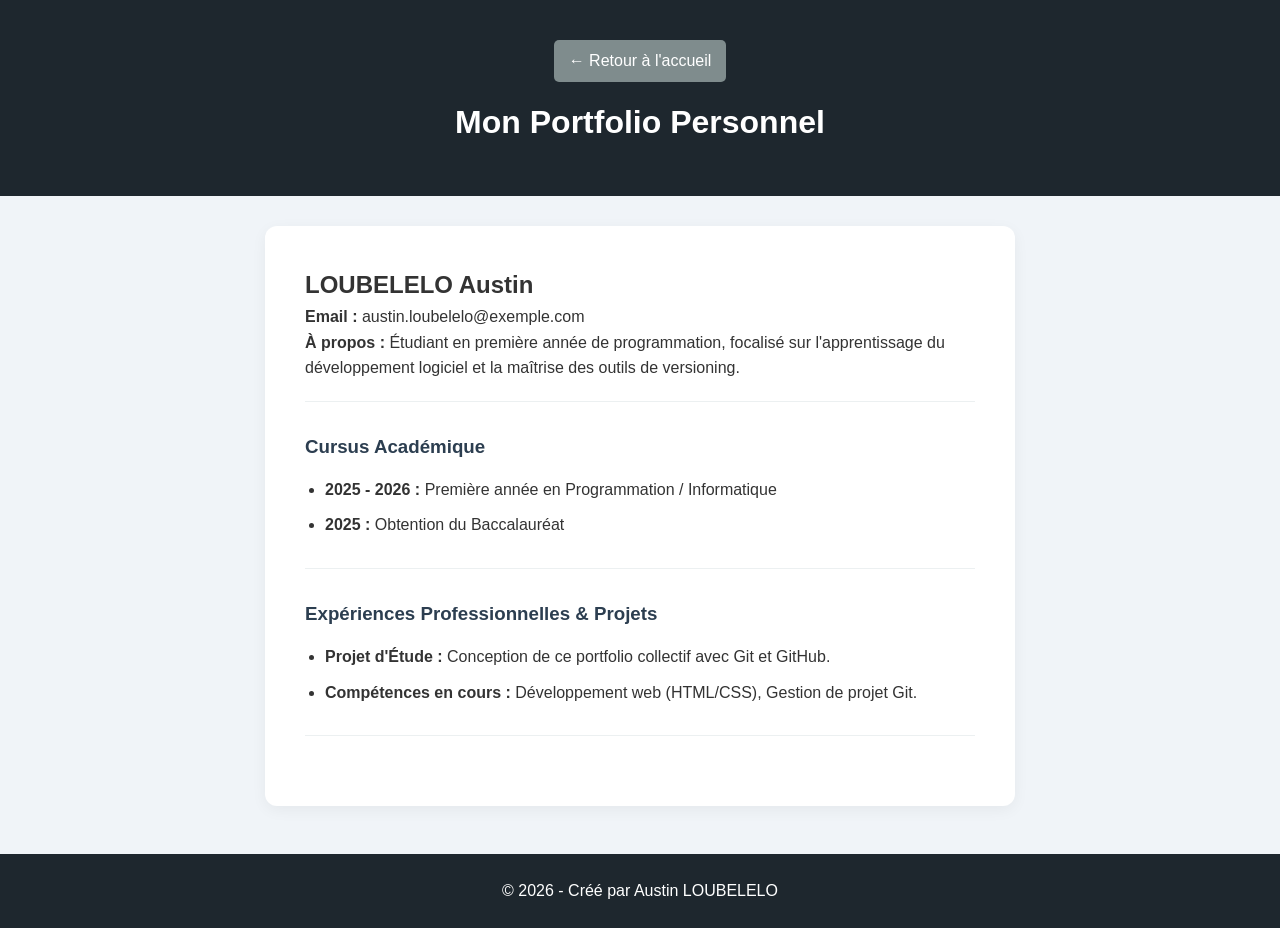
==== membres/austin.html @ 5c6540e4 "Add files via upload" ====
<!DOCTYPE html>
<html lang="fr">
<head>
    <meta charset="UTF-8">
    <meta name="viewport" content="width=device-width, initial-scale=1.0">
    <title>Profil de Austin LOUBELELO</title>
    <link rel="stylesheet" href="../Groupe.css">
</head>
<body>

    <header>
        <a href="../index.html" class="btn-back">← Retour à l'accueil</a>
        <h1>Mon Portfolio Personnel</h1>
    </header>

    <main class="profile-container">
        <section class="bio">
            <h2>LOUBELELO Austin</h2>
            <p><strong>Email :</strong> austin.loubelelo@exemple.com</p>
            <p><strong>À propos :</strong> Étudiant en première année de programmation, focalisé sur l'apprentissage du développement logiciel et la maîtrise des outils de versioning.</p>
        </section>

        <section class="cursus">
            <h3>Cursus Académique</h3>
            <ul>
                <li><strong>2025 - 2026 :</strong> Première année en Programmation / Informatique</li>
                <li><strong>2025 :</strong> Obtention du Baccalauréat</li>
            </ul>
        </section>

        <section class="experiences">
            <h3>Expériences Professionnelles & Projets</h3>
            <ul>
                <li><strong>Projet d'Étude :</strong> Conception de ce portfolio collectif avec Git et GitHub.</li>
                <li><strong>Compétences en cours :</strong> Développement web (HTML/CSS), Gestion de projet Git.</li>
            </ul>
        </section>

       
    </main>

    <footer>
        <p>&copy; 2026 - Créé par Austin LOUBELELO</p>
    </footer>

</body>
</html>
---- Groupe.css ----
* {
    box-sizing: border-box;
    margin: 0;
    padding: 0;
}

body {
    font-family: 'Segoe UI', Tahoma, Geneva, Verdana, sans-serif;
    line-height: 1.6;
    background-color: #f0f4f8;
    color: #333;
}

header {
    background-color: #1e272e;
    color: #ffffff;
    text-align: center;
    padding: 2.5rem 1rem;
}

header h1 {
    margin-bottom: 0.5rem;
}

footer {
    background-color: #1e272e;
    color: #ffffff;
    text-align: center;
    padding: 1.5rem;
    margin-top: 3rem;
}

/* Grille accueil */
.container {
    display: grid;
    grid-template-columns: repeat(auto-fit, minmax(280px, 1fr));
    gap: 25px;
    max-width: 1200px;
    margin: 30px auto;
    padding: 0 20px;
}

/* Cartes d'accueil */
.card {
    background: #ffffff;
    border-radius: 12px;
    box-shadow: 0 4px 15px rgba(0, 0, 0, 0.05);
    padding: 30px 20px;
    text-align: center;
}

.card h2 {
    font-size: 1.2rem;
    color: #2c3e50;
    margin-bottom: 8px;
}

.card p {
    color: #7f8c8d;
    font-size: 0.9rem;
    margin-bottom: 20px;
}

/* Boutons */
.btn {
    display: inline-block;
    background-color: #3498db;
    color: white;
    text-decoration: none;
    padding: 10px 20px;
    border-radius: 25px;
    font-weight: bold;
}

.btn:hover {
    background-color: #2980b9;
}

.btn-back {
    display: inline-block;
    background-color: #7f8c8d;
    color: white;
    text-decoration: none;
    padding: 8px 15px;
    border-radius: 5px;
    margin-bottom: 15px;
}

/* Conteneur Profil */
.profile-container {
    max-width: 750px;
    margin: 30px auto;
    background: #ffffff;
    padding: 40px;
    border-radius: 12px;
    box-shadow: 0 4px 15px rgba(0, 0, 0, 0.05);
}

section {
    margin-bottom: 30px;
    padding-bottom: 20px;
    border-bottom: 1px solid #ecf0f1;
}

section h3 {
    color: #2c3e50;
    margin-bottom: 15px;
}

ul {
    padding-left: 20px;
}

ul li {
    margin-bottom: 10px;
}
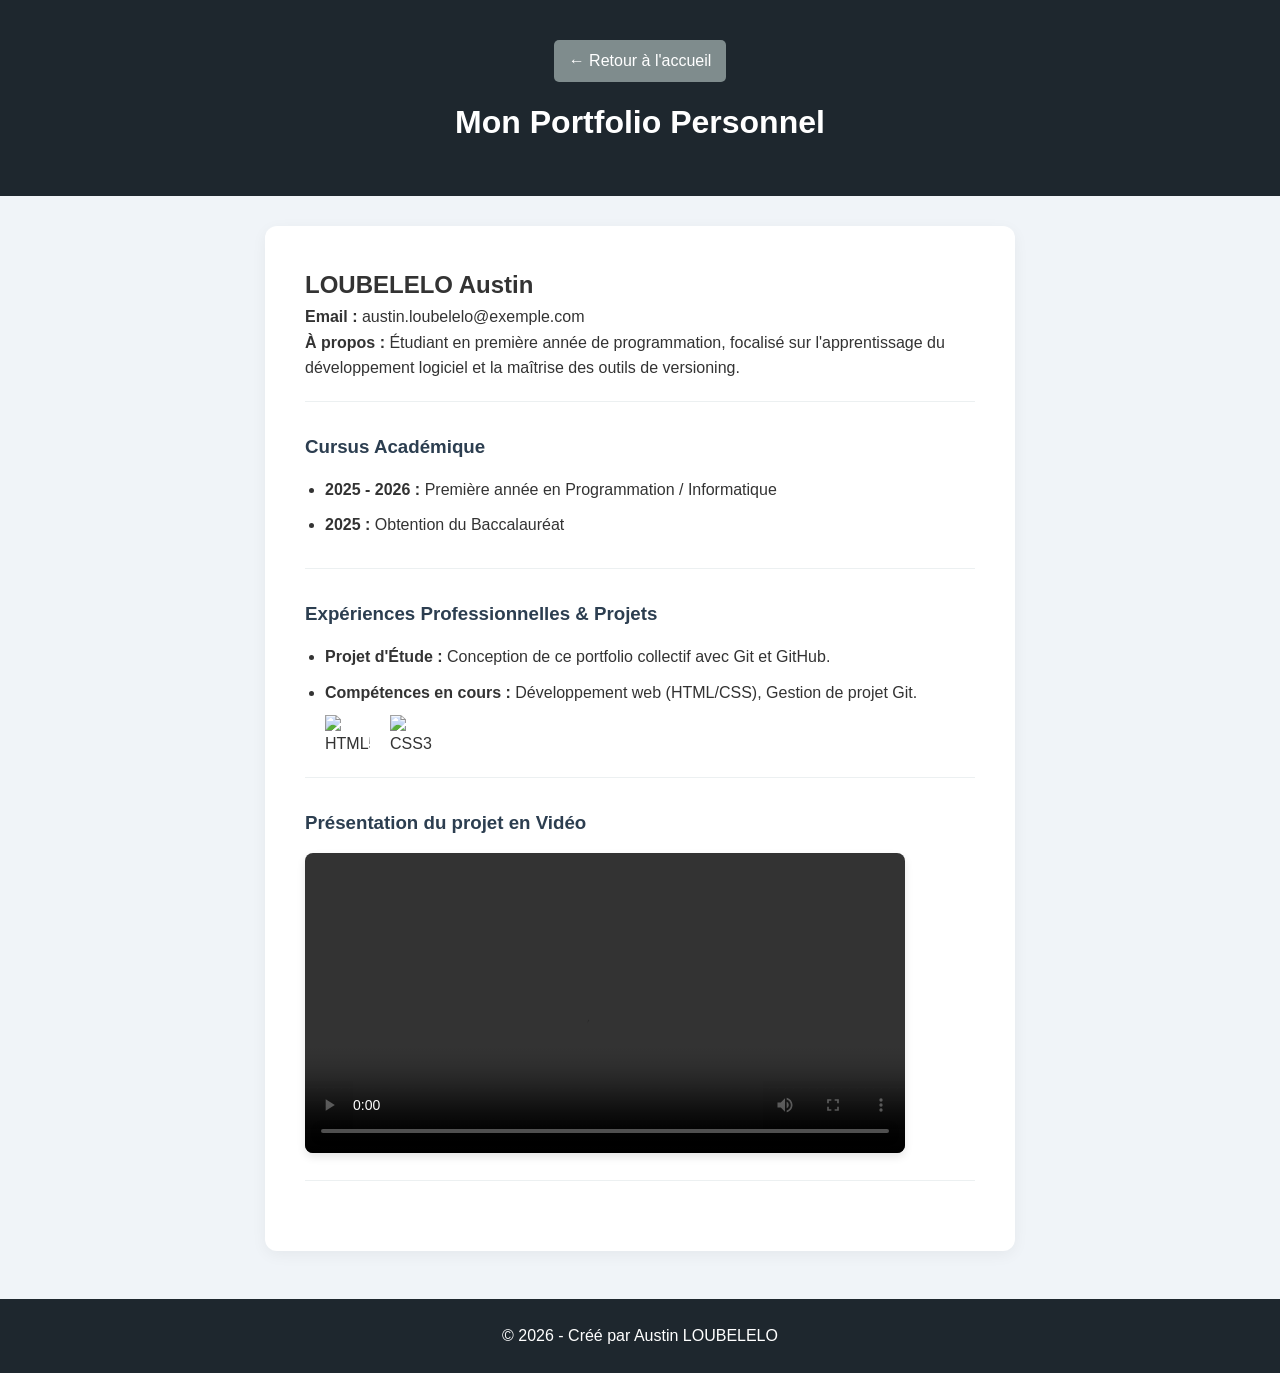
==== commit bb0bbcaa: "Add files via upload" ====
--- a/membres/austin.html
+++ b/membres/austin.html
@@ -33,8 +33,21 @@
             <ul>
                 <li><strong>Projet d'Étude :</strong> Conception de ce portfolio collectif avec Git et GitHub.</li>
                 <li><strong>Compétences en cours :</strong> Développement web (HTML/CSS), Gestion de projet Git.</li>
+                <div style="display: flex; gap: 20px; align-items: center;">
+    <img src="C:\Users\HP\OneDrive\Desktop\ddr de html\membres\HTML5_logo_and_wordmark.svg.PNG" alt="HTML5" style="width: 45px; height: auto;">
+    <img src="C:\Users\HP\OneDrive\Desktop\ddr de html\membres\css.PNG" alt="CSS3" style="width: 45px; height: auto;">
+</div>
             </ul>
         </section>
+        </section>
+        <section class="section-video" style="margin-top: 30px;">
+    <h3>Présentation du projet en Vidéo</h3>
+    
+    <video controls style="width: 100%; max-width: 600px; border-radius: 8px; box-shadow: 0 4px 8px rgba(0,0,0,0.1);">
+        <source src="C:\Users\HP\OneDrive\Desktop\ddr de html\membres\WhatsApp Video 2026-05-21 at 02.37.50.mp4" type="video/mp4">
+        Votre navigateur ne supporte pas la lecture de cette vidéo.
+    </video>
+</section>
 
        
     </main>
